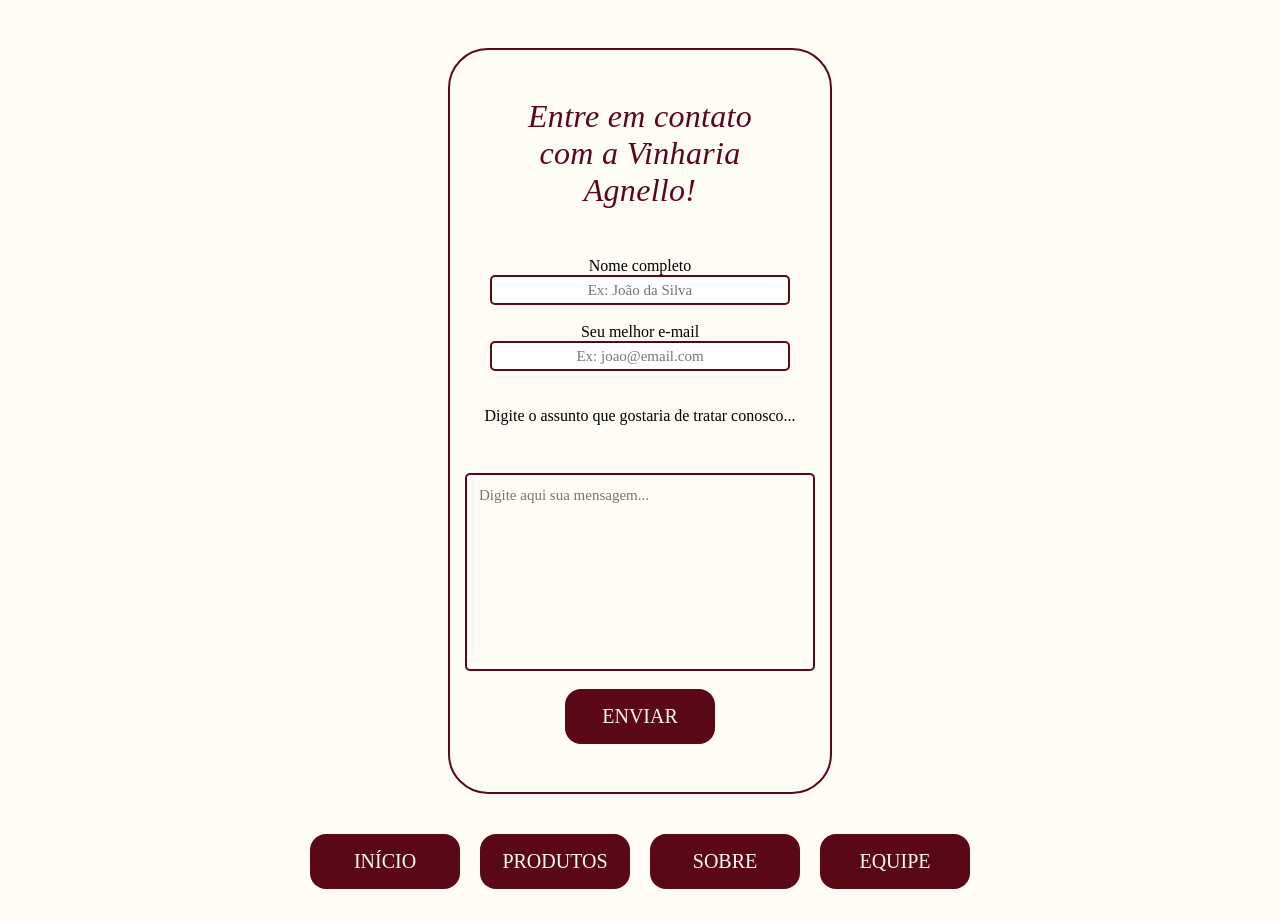
==== src/pages/contatos.html @ ecd4941f "feat: criação do formulário para contato e estilização" ====
<!DOCTYPE html>
<html lang="pt-br">

<head>
    <meta charset="UTF-8">
    <meta name="viewport" content="width=device-width, initial-scale=1.0">
    <title>Formulário | Vinharia Agnello</title>
    <link rel="stylesheet" href="/src/css/contato.css">
    <link rel="stylesheet" href="/src/css/style.css">
</head>

<body>
    <div class="divform">
        <form class="formulario">
            <header class="cabecalho">
                <h1>Entre em contato com a Vinharia Agnello!</h1>
            </header>
            <label for="nameuser">Nome completo</label>
            <input class="inputuser" type="text" name="nameuser" placeholder="Ex: João da Silva" required>
            <br>
            <label for="emailuser">Seu melhor e-mail</label>
            <input class="inputuser" type="email" name="emailuser" placeholder="Ex: joao@email.com" required>
            <br><br>
                <label class="imputuser" for="messageuser">
                    Digite o assunto que gostaria de tratar conosco...
                </label>
            <textarea class="boxtext" name="mensagem" cols="30" rows="10" placeholder="Digite aqui sua mensagem..."
                required></textarea>
            <br>
            <button class="botaoenviar" type="submit">Enviar</button>
        </form>
    </div>
    <section class="botoes">
        <a class="botao" href="/index.html">Início</a>
        <a class="botao" href="./src/pages/produtos.html">Produtos</a>
        <a class="botao" href="/src/pages/sobre.html">Sobre</a>
        <a class="botao" href="#">Equipe</a>
    </section>
</body>

</html>
---- src/css/contato.css ----
* {
    margin: 0;
    padding: 0;
    box-sizing: border-box;
}

.cabecalho h1 {
    color: #5a0816;
    font-family: Georgia, 'Times New Roman', serif;
    font-weight: 300;
    font-style: italic;
    letter-spacing: 0.3px;
    text-align: center;
    margin: 48px;
}

.formulario {
    align-items: center;
    display: flex;
    flex-direction: column;
}

.inputuser{
    border-radius:5px;
    width: 300px;
    height: 30px;
    border: 2px solid #5a0816;
    text-align: center;
    font-size: 15px;
    font-family: Georgia, 'Times New Roman', Times, serif;
}

.botaoenviar {
    width: 150px;
    height: 55px;
    background: #5a0816;
    color: #fffcf6;
    padding: 14px 40px;
    font-size: 20px;
    font-family: Georgia, 'Times New Roman', Times, serif;
    border-radius: 16px;
    border: none;
    text-transform: uppercase;
    display: flex;
    justify-content: center;
    align-items: center;
    transition: transform 0.3s ease, background-color 0.3s ease, box-shadow 0.3s ease;
    margin-bottom: 48px;
    text-align: center;
}

.divform {
    background-color: #fffcf6;
    width: 30%;
    border-radius: 40px;
    border: 2px solid #5a0816;
    display: flex;
    margin:0 auto;
    margin-top: 48px;
}

.boxtext {
    background-color: #fffcf6;
    width: 350px;
    border-radius: 5px;
    text-align: justify;
    border: 2px solid #5a0816;
    display: flex;
    margin:0 auto;
    margin-top: 48px;
    font-size: 15px;
    font-family: Georgia, 'Times New Roman', Times, serif;
    padding: 12px;
    resize: none;
}
---- src/css/style.css ----
* {
    margin: 0;
    padding: 0;
    box-sizing: border-box;
}

body {
    background-color: #fffcf6;
    min-height: 100vh;
    display: flex;
    flex-direction: column;
}

.container-logo {
    flex: 1;
    display: flex;
    flex-direction: column;
    align-items: center;
    justify-content: center;
    margin-top: 48px;
}

.logo {
    width: min(330px, 35vw);
    height: auto;
}

hr {
    width: 300px;
    max-width: 70%;
    height: 2px;
    margin: 16px auto 0;
    border: none;
    background-image: linear-gradient(90deg,
            #00000000,
            #5a0816 50%,
            rgba(0, 0, 0, 0) 100%);
}

.descricao {
    color: #5a0816;
    font-size: clamp(18px, 1.8vw, 24px);
    font-weight: 300;
    font-style: italic;
    font-family: Georgia, 'Times New Roman', serif;
    line-height: 1.5;
    letter-spacing: 0.3px;
    text-align: center;
    max-width: 560px;
    margin: 32px auto 0;
    opacity: 0.85;
}

.botoes {
    width: 100%;
    display: flex;
    justify-content: center;
    align-items: center;
    gap: 20px;
    margin-top: 40px;
}

a {
    color: #fffcf6;
    text-decoration: none;
}

.botao {
    width: 150px;
    height: 55px;
    background: #5a0816;
    color: #fffcf6;
    padding: 14px 40px;
    font-size: 20px;
    font-family: Georgia, 'Times New Roman', Times, serif;
    border-radius: 16px;
    border: none;
    text-transform: uppercase;
    display: flex;
    justify-content: center;
    align-items: center;
    transition: transform 0.3s ease, background-color 0.3s ease, box-shadow 0.3s ease;
    margin-bottom: 32px;
}

.botao:hover {
    background-color: #830c20;
    transform: scale(1.05);
    box-shadow: 5px 5px 5px #1a030677;
    cursor: pointer;
}

.copy {
    flex-shrink: 0;
    padding: 12px 20px 18px;
    font-family: Arial, sans-serif;
    color: #887b62;
    font-size: 11px;
    font-weight: 300;
    letter-spacing: 0.08em;
    text-align: center;
    text-transform: uppercase;
}
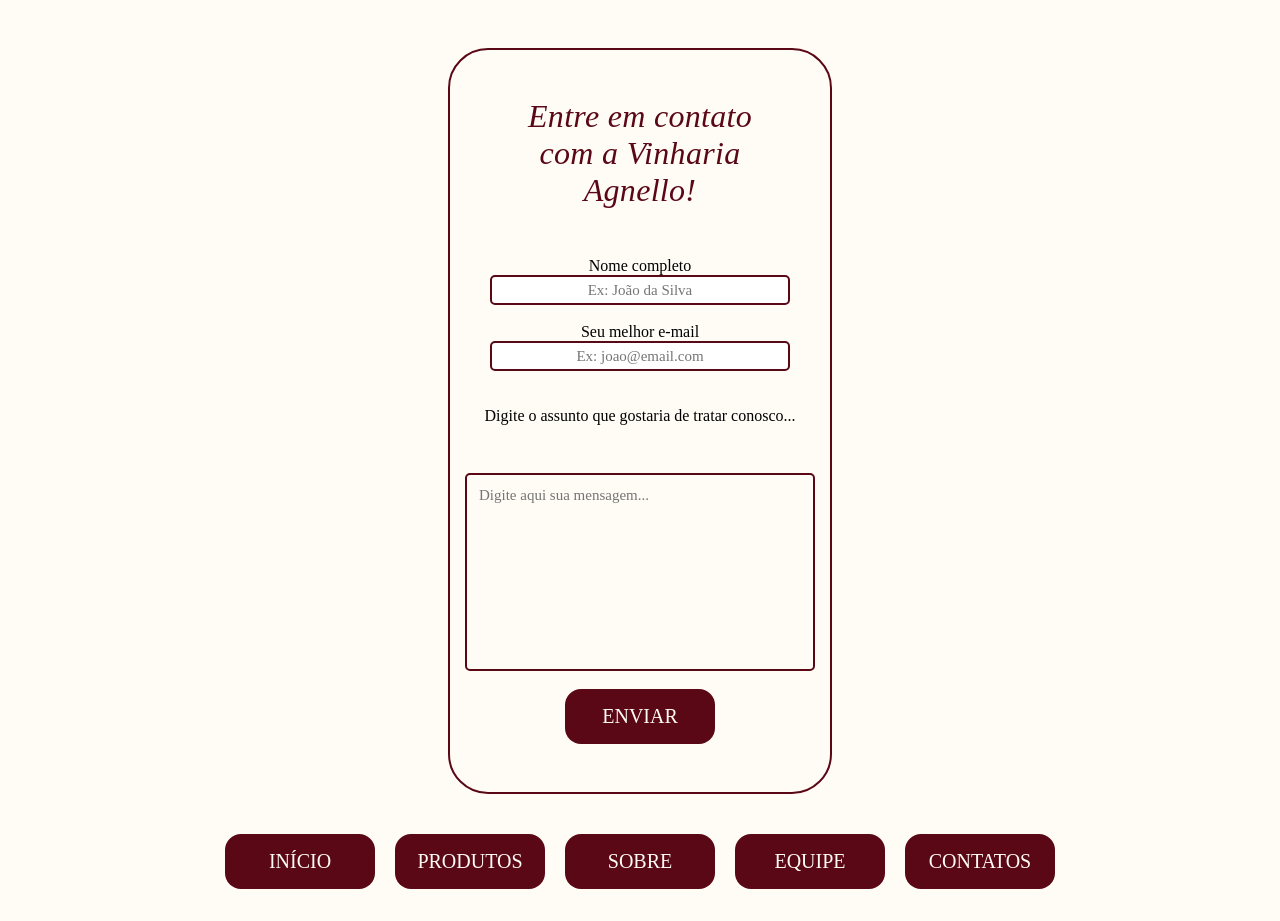
==== commit 7004e199: "fix: ajustando tags e links, identando código com pretier" ====
--- a/src/pages/contatos.html
+++ b/src/pages/contatos.html
@@ -1,41 +1,58 @@
-<!DOCTYPE html>
+<!doctype html>
 <html lang="pt-br">
+  <head>
+    <meta charset="UTF-8" />
+    <meta name="viewport" content="width=device-width, initial-scale=1.0" />
+    <title>Formulário | Vinharia Agnello</title>
+    <link rel="stylesheet" href="/src/css/contato.css" />
+    <link rel="stylesheet" href="/src/css/style.css" />
+  </head>
 
-<head>
-    <meta charset="UTF-8">
-    <meta name="viewport" content="width=device-width, initial-scale=1.0">
-    <title>Formulário | Vinharia Agnello</title>
-    <link rel="stylesheet" href="/src/css/contato.css">
-    <link rel="stylesheet" href="/src/css/style.css">
-</head>
-
-<body>
+  <body>
     <div class="divform">
-        <form class="formulario">
-            <header class="cabecalho">
-                <h1>Entre em contato com a Vinharia Agnello!</h1>
-            </header>
-            <label for="nameuser">Nome completo</label>
-            <input class="inputuser" type="text" name="nameuser" placeholder="Ex: João da Silva" required>
-            <br>
-            <label for="emailuser">Seu melhor e-mail</label>
-            <input class="inputuser" type="email" name="emailuser" placeholder="Ex: joao@email.com" required>
-            <br><br>
-                <label class="imputuser" for="messageuser">
-                    Digite o assunto que gostaria de tratar conosco...
-                </label>
-            <textarea class="boxtext" name="mensagem" cols="30" rows="10" placeholder="Digite aqui sua mensagem..."
-                required></textarea>
-            <br>
-            <button class="botaoenviar" type="submit">Enviar</button>
-        </form>
+      <form class="formulario">
+        <header class="cabecalho">
+          <h1>Entre em contato com a Vinharia Agnello!</h1>
+        </header>
+        <label for="nameuser">Nome completo</label>
+        <input
+          class="inputuser"
+          type="text"
+          name="nameuser"
+          placeholder="Ex: João da Silva"
+          required
+        />
+        <br />
+        <label for="emailuser">Seu melhor e-mail</label>
+        <input
+          class="inputuser"
+          type="email"
+          name="emailuser"
+          placeholder="Ex: joao@email.com"
+          required
+        />
+        <br /><br />
+        <label class="imputuser" for="messageuser">
+          Digite o assunto que gostaria de tratar conosco...
+        </label>
+        <textarea
+          class="boxtext"
+          name="mensagem"
+          cols="30"
+          rows="10"
+          placeholder="Digite aqui sua mensagem..."
+          required
+        ></textarea>
+        <br />
+        <button class="botaoenviar" type="submit">Enviar</button>
+      </form>
     </div>
     <section class="botoes">
-        <a class="botao" href="/index.html">Início</a>
-        <a class="botao" href="./src/pages/produtos.html">Produtos</a>
-        <a class="botao" href="/src/pages/sobre.html">Sobre</a>
-        <a class="botao" href="#">Equipe</a>
+      <a class="botao" href="../../index.html">Início</a>
+      <a class="botao" href="./produtos.html">Produtos</a>
+      <a class="botao" href="./sobre.html">Sobre</a>
+      <a class="botao" href="./equipe.html">Equipe</a>
+      <a class="botao" href="#">Contatos</a>
     </section>
-</body>
-
-</html>+  </body>
+</html>
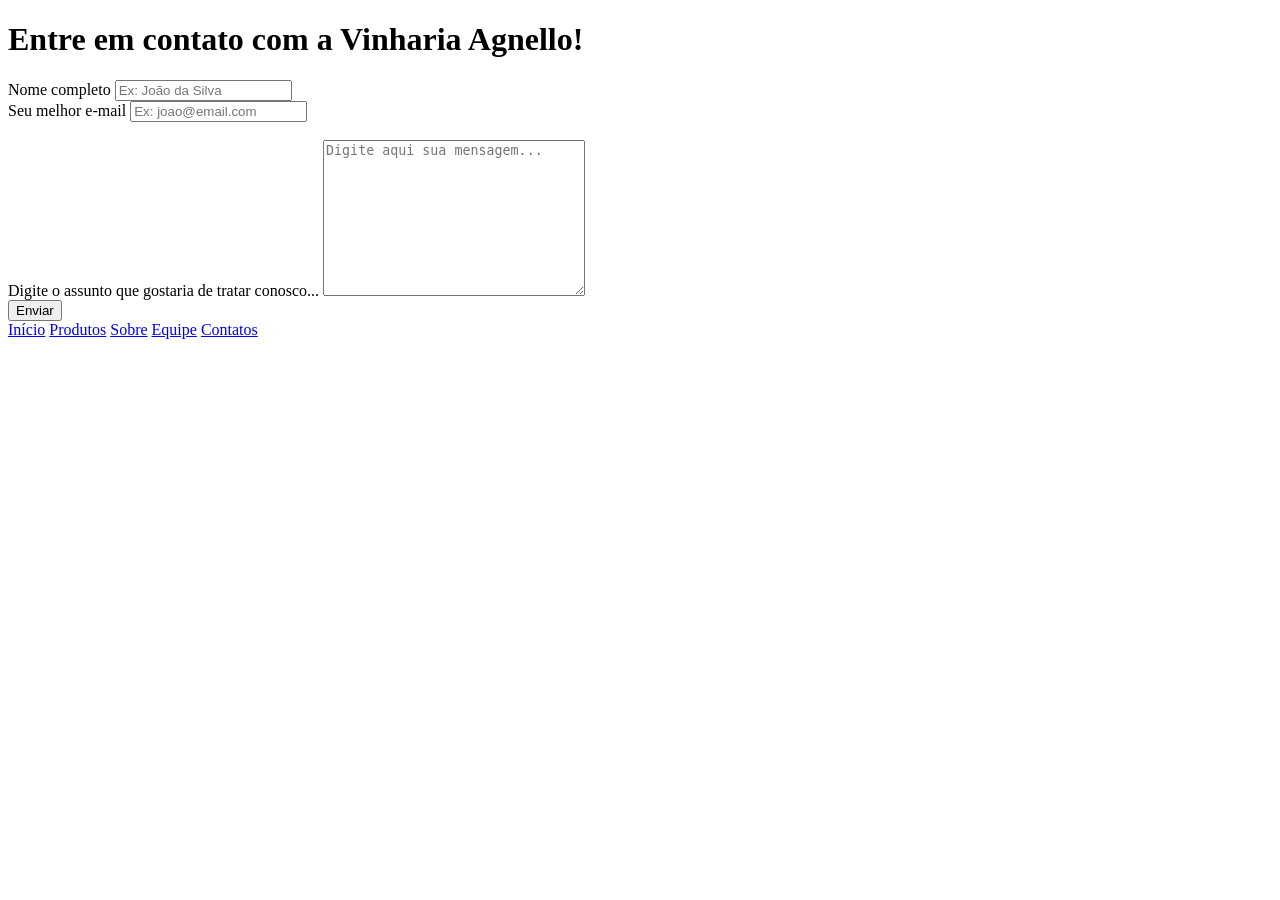
==== commit 5eb1cfb2: "fix: ajusta caminhos do CSS e paginas" ====
--- a/src/pages/contatos.html
+++ b/src/pages/contatos.html
@@ -4,8 +4,8 @@
     <meta charset="UTF-8" />
     <meta name="viewport" content="width=device-width, initial-scale=1.0" />
     <title>Formulário | Vinharia Agnello</title>
-    <link rel="stylesheet" href="/src/css/contato.css" />
-    <link rel="stylesheet" href="/src/css/style.css" />
+    <link rel="stylesheet" href="./src/css/contato.css" />
+    <link rel="stylesheet" href="./src/css/style.css" />
   </head>
 
   <body>
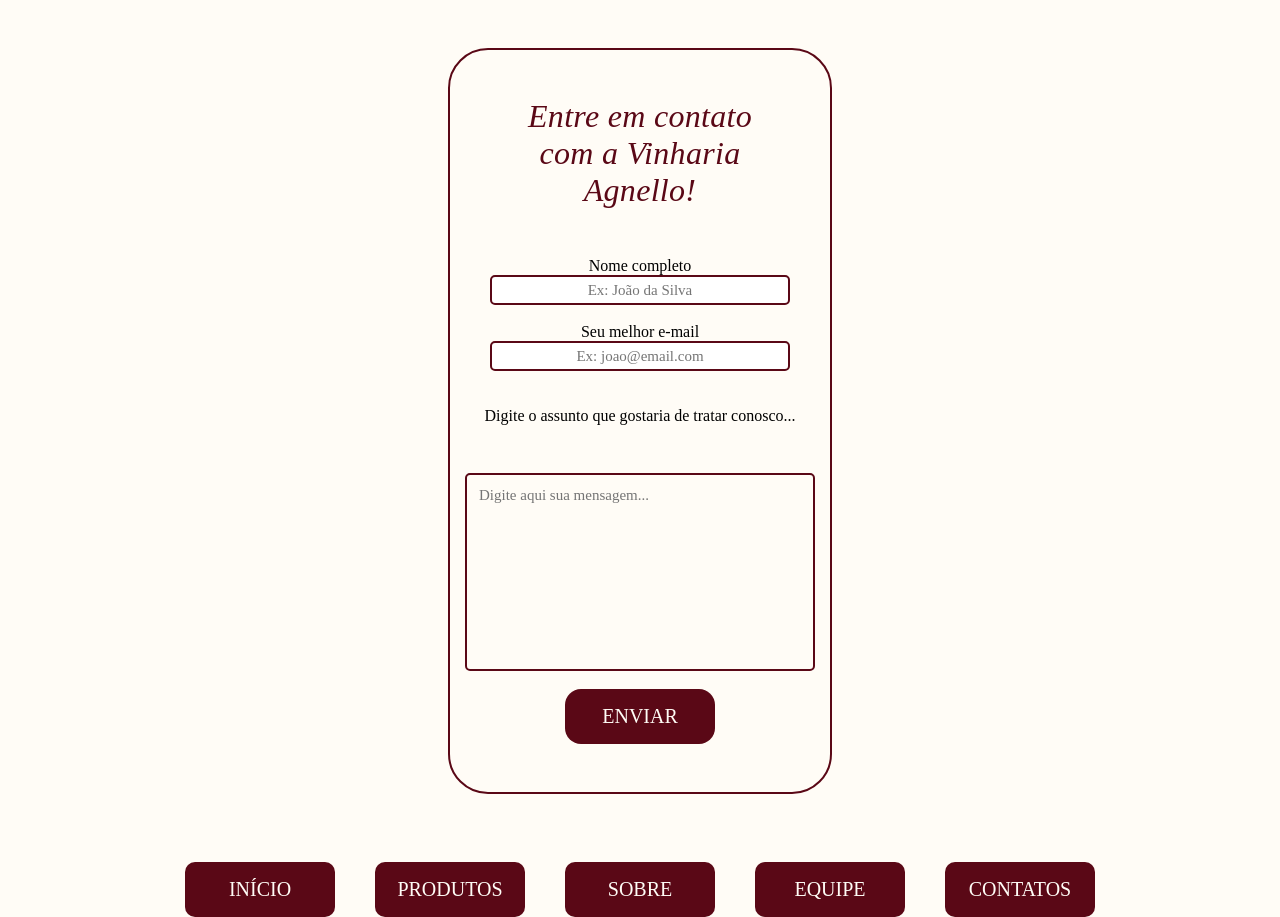
==== commit 28a6396c: "fix: ajustando todos os links de css" ====
--- a/src/pages/contatos.html
+++ b/src/pages/contatos.html
@@ -1,58 +1,42 @@
 <!doctype html>
 <html lang="pt-br">
-  <head>
-    <meta charset="UTF-8" />
-    <meta name="viewport" content="width=device-width, initial-scale=1.0" />
-    <title>Formulário | Vinharia Agnello</title>
-    <link rel="stylesheet" href="./src/css/contato.css" />
-    <link rel="stylesheet" href="./src/css/style.css" />
-  </head>
 
-  <body>
-    <div class="divform">
-      <form class="formulario">
-        <header class="cabecalho">
-          <h1>Entre em contato com a Vinharia Agnello!</h1>
-        </header>
-        <label for="nameuser">Nome completo</label>
-        <input
-          class="inputuser"
-          type="text"
-          name="nameuser"
-          placeholder="Ex: João da Silva"
-          required
-        />
-        <br />
-        <label for="emailuser">Seu melhor e-mail</label>
-        <input
-          class="inputuser"
-          type="email"
-          name="emailuser"
-          placeholder="Ex: joao@email.com"
-          required
-        />
-        <br /><br />
-        <label class="imputuser" for="messageuser">
-          Digite o assunto que gostaria de tratar conosco...
-        </label>
-        <textarea
-          class="boxtext"
-          name="mensagem"
-          cols="30"
-          rows="10"
-          placeholder="Digite aqui sua mensagem..."
-          required
-        ></textarea>
-        <br />
-        <button class="botaoenviar" type="submit">Enviar</button>
-      </form>
-    </div>
-    <section class="botoes">
-      <a class="botao" href="../../index.html">Início</a>
-      <a class="botao" href="./produtos.html">Produtos</a>
-      <a class="botao" href="./sobre.html">Sobre</a>
-      <a class="botao" href="./equipe.html">Equipe</a>
-      <a class="botao" href="#">Contatos</a>
-    </section>
-  </body>
-</html>
+<head>
+  <meta charset="UTF-8" />
+  <meta name="viewport" content="width=device-width, initial-scale=1.0" />
+  <title>Formulário | Vinharia Agnello</title>
+  <link rel="stylesheet" href="../css/contato.css" />
+  <link rel="stylesheet" href="../css/style.css" />
+</head>
+
+<body>
+  <div class="divform">
+    <form class="formulario">
+      <header class="cabecalho">
+        <h1>Entre em contato com a Vinharia Agnello!</h1>
+      </header>
+      <label for="nameuser">Nome completo</label>
+      <input class="inputuser" type="text" name="nameuser" placeholder="Ex: João da Silva" required />
+      <br />
+      <label for="emailuser">Seu melhor e-mail</label>
+      <input class="inputuser" type="email" name="emailuser" placeholder="Ex: joao@email.com" required />
+      <br /><br />
+      <label class="imputuser" for="messageuser">
+        Digite o assunto que gostaria de tratar conosco...
+      </label>
+      <textarea class="boxtext" name="mensagem" cols="30" rows="10" placeholder="Digite aqui sua mensagem..."
+        required></textarea>
+      <br />
+      <button class="botaoenviar" type="submit">Enviar</button>
+    </form>
+  </div>
+  <section class="botoes">
+    <a class="botao" href="../../index.html">Início</a>
+    <a class="botao" href="./produtos.html">Produtos</a>
+    <a class="botao" href="./sobre.html">Sobre</a>
+    <a class="botao" href="./equipe.html">Equipe</a>
+    <a class="botao" href="#">Contatos</a>
+  </section>
+</body>
+
+</html>
--- a/src/css/contato.css
+++ b/src/css/contato.css
@@ -0,0 +1,75 @@
+* {
+    margin: 0;
+    padding: 0;
+    box-sizing: border-box;
+}
+
+.cabecalho h1 {
+    color: #5a0816;
+    font-family: Georgia, 'Times New Roman', serif;
+    font-weight: 300;
+    font-style: italic;
+    letter-spacing: 0.3px;
+    text-align: center;
+    margin: 48px;
+}
+
+.formulario {
+    align-items: center;
+    display: flex;
+    flex-direction: column;
+}
+
+.inputuser{
+    border-radius:5px;
+    width: 300px;
+    height: 30px;
+    border: 2px solid #5a0816;
+    text-align: center;
+    font-size: 15px;
+    font-family: Georgia, 'Times New Roman', Times, serif;
+}
+
+.botaoenviar {
+    width: 150px;
+    height: 55px;
+    background: #5a0816;
+    color: #fffcf6;
+    padding: 14px 40px;
+    font-size: 20px;
+    font-family: Georgia, 'Times New Roman', Times, serif;
+    border-radius: 16px;
+    border: none;
+    text-transform: uppercase;
+    display: flex;
+    justify-content: center;
+    align-items: center;
+    transition: transform 0.3s ease, background-color 0.3s ease, box-shadow 0.3s ease;
+    margin-bottom: 48px;
+    text-align: center;
+}
+
+.divform {
+    background-color: #fffcf6;
+    width: 30%;
+    border-radius: 40px;
+    border: 2px solid #5a0816;
+    display: flex;
+    margin:0 auto;
+    margin-top: 48px;
+}
+
+.boxtext {
+    background-color: #fffcf6;
+    width: 350px;
+    border-radius: 5px;
+    text-align: justify;
+    border: 2px solid #5a0816;
+    display: flex;
+    margin:0 auto;
+    margin-top: 48px;
+    font-size: 15px;
+    font-family: Georgia, 'Times New Roman', Times, serif;
+    padding: 12px;
+    resize: none;
+}
--- a/src/css/style.css
+++ b/src/css/style.css
@@ -0,0 +1,131 @@
+* {
+    margin: 0;
+    padding: 0;
+    box-sizing: border-box;
+}
+
+body {
+    background-color: #fffcf6;
+    min-height: 100vh;
+    display: flex;
+    flex-direction: column;
+}
+
+.container-logo {
+    flex: 1;
+    display: flex;
+    flex-direction: column;
+    align-items: center;
+    justify-content: center;
+    margin-top: 48px;
+}
+
+.logo {
+    width: min(330px, 35vw);
+    height: auto;
+}
+
+hr {
+    width: 300px;
+    max-width: 70%;
+    height: 2px;
+    margin: 16px auto 0;
+    border: none;
+    background-image: linear-gradient(90deg,
+            #00000000,
+            #5a0816 50%,
+            rgba(0, 0, 0, 0) 100%);
+}
+
+.descricao {
+    color: #5a0816;
+    font-size: clamp(18px, 1.8vw, 24px);
+    font-weight: 300;
+    font-style: italic;
+    font-family: Georgia, 'Times New Roman', serif;
+    line-height: 1.5;
+    letter-spacing: 0.3px;
+    text-align: center;
+    max-width: 560px;
+    margin: 32px auto 0;
+    opacity: 0.85;
+}
+
+.botoes {
+    width: 100%;
+    display: flex;
+    justify-content: center;
+    align-items: center;
+    gap: 20px;
+    margin-top: 40px;
+}
+
+a {
+    color: #fffcf6;
+    text-decoration: none;
+}
+
+.botao {
+    width: 150px;
+    height: 55px;
+    background: #5a0816;
+    color: #fffcf6;
+    padding: 14px 40px;
+    font-size: 20px;
+    font-family: Georgia, 'Times New Roman', Times, serif;
+    border-radius: 16px;
+    border: none;
+    text-transform: uppercase;
+    display: flex;
+    justify-content: center;
+    align-items: center;
+    transition: transform 0.3s ease, background-color 0.3s ease, box-shadow 0.3s ease;
+    margin-bottom: 32px;
+}
+
+.botao:hover {
+    background-color: #830c20;
+    transform: scale(1.05);
+    box-shadow: 5px 5px 5px #1a030677;
+    cursor: pointer;
+}
+
+.copy {
+    flex-shrink: 0;
+    padding: 12px 20px 18px;
+    font-family: Arial, sans-serif;
+    color: #887b62;
+    font-size: 11px;
+    font-weight: 300;
+    letter-spacing: 0.08em;
+    text-align: center;
+    text-transform: uppercase;
+}
+
+.botoes {
+    display: flex;
+    justify-content: center;
+    margin-top: 20px;    
+}
+
+a {
+    color: #fffcf6;
+    text-decoration: none;
+}
+
+.botao {
+    background: #5a0816;
+    color: #fffcf6;
+    margin: 48px 10px 0px; 
+    padding: 14px 40px;
+    font-size: 20px;
+    font-family: Georgia, 'Times New Roman', Times, serif;
+    border-radius: 10px;
+    text-transform: upper;
+    transition: transform 0.3s ease;
+}
+.botao:hover {
+    background-color: #830c20;
+    transform: scale(1.1);
+    box-shadow: 5px 5px 5px #1a030677;
+}
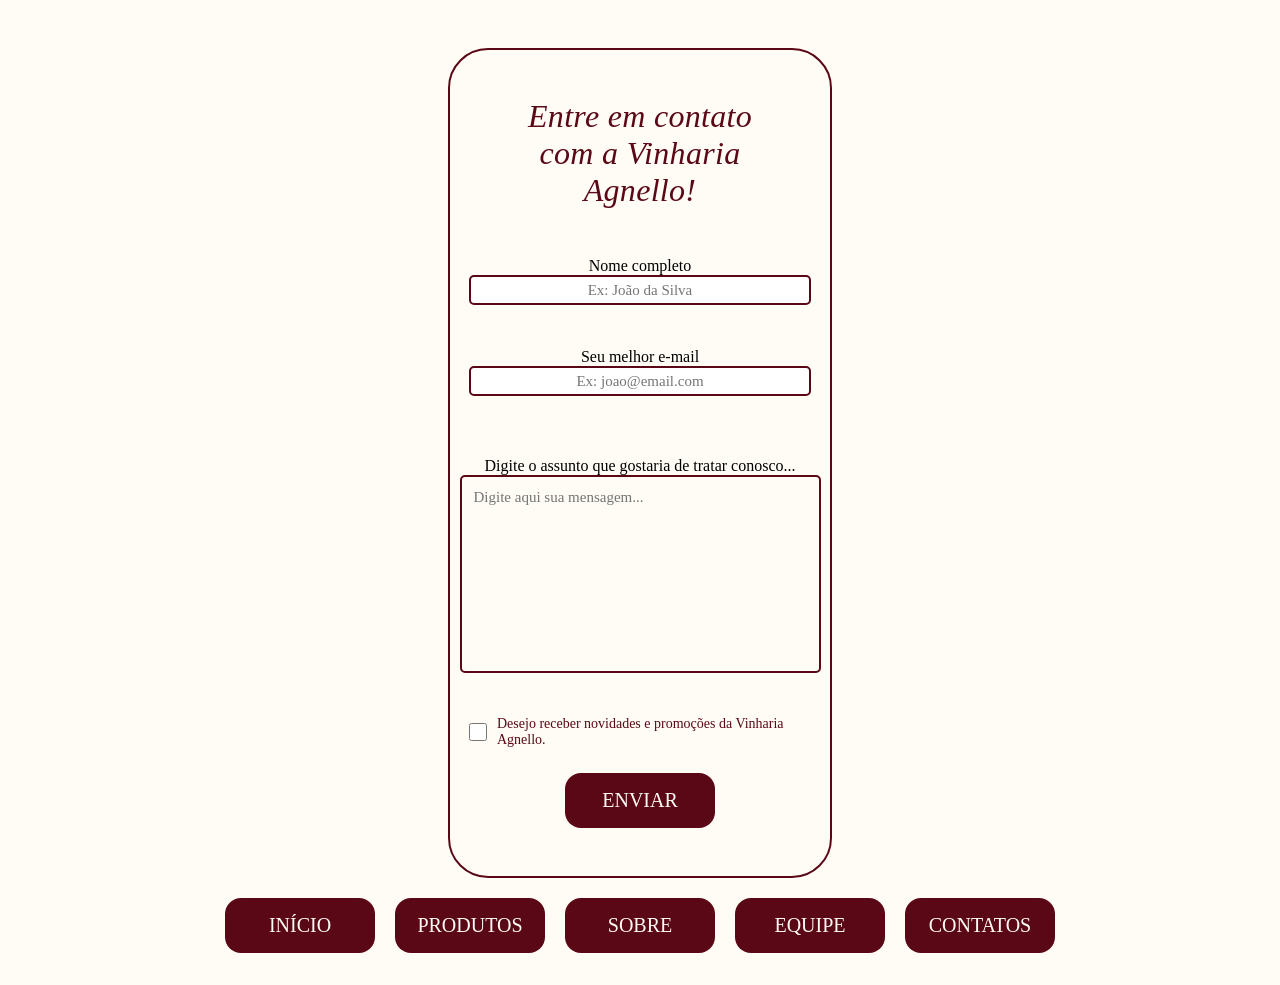
==== commit bd110dba: "feat: adicionando checkbox de novidades ao formulário de contato - efeito de :checked" ====
--- a/src/pages/contatos.html
+++ b/src/pages/contatos.html
@@ -27,6 +27,12 @@
       <textarea class="boxtext" name="mensagem" cols="30" rows="10" placeholder="Digite aqui sua mensagem..."
         required></textarea>
       <br />
+      <div class="grupo-checkbox">
+        <input type="checkbox" id="novidades" name="novidades" />
+        <label for="novidades">
+          Desejo receber novidades e promoções da Vinharia Agnello.
+        </label>
+      </div>
       <button class="botaoenviar" type="submit">Enviar</button>
     </form>
   </div>
--- a/src/css/contato.css
+++ b/src/css/contato.css
@@ -22,12 +22,13 @@
 
 .inputuser{
     border-radius:5px;
-    width: 300px;
+    width: 90%;
     height: 30px;
     border: 2px solid #5a0816;
     text-align: center;
     font-size: 15px;
     font-family: Georgia, 'Times New Roman', Times, serif;
+    margin-bottom: 25px;
 }
 
 .botaoenviar {
@@ -49,6 +50,13 @@
     text-align: center;
 }
 
+.botaoenviar:hover{
+    background-color: #830c20;
+    transform: scale(1.05);
+    box-shadow: 5px 5px 5px #1a030677;
+    cursor: pointer;
+}
+
 .divform {
     background-color: #fffcf6;
     width: 30%;
@@ -61,15 +69,60 @@
 
 .boxtext {
     background-color: #fffcf6;
-    width: 350px;
+    width: 95%;
     border-radius: 5px;
     text-align: justify;
     border: 2px solid #5a0816;
     display: flex;
     margin:0 auto;
-    margin-top: 48px;
     font-size: 15px;
     font-family: Georgia, 'Times New Roman', Times, serif;
     padding: 12px;
     resize: none;
-}+    margin-bottom: 25px;
+}
+
+.inputuser:focus {
+    outline: none;
+    border: 3px solid #5a0816;
+    transform: scale(1.05);
+}
+
+.boxtext:focus {
+    outline: none;
+    border: 3px solid #5a0816;
+    transform: scale(1.05);
+}
+
+
+.grupo-checkbox {
+    width: 90%;
+    display: flex;
+    align-items: center;
+    gap: 10px;
+    margin-bottom: 25px;
+    font-family: Georgia, 'Times New Roman', Times, serif;
+    font-size: 14px;
+    color: #5a0816;
+}
+
+.grupo-checkbox input[type="checkbox"] {
+    width: 18px;
+    height: 18px;
+    accent-color: #5a0816;
+    cursor: pointer;
+    flex-shrink: 0;
+}
+
+.grupo-checkbox input[type="checkbox"]:checked {
+    accent-color: #830c20;
+}
+
+.grupo-checkbox input[type="checkbox"]:checked + label {
+    font-weight: bold;
+    color: #830c20;
+}
+
+.grupo-checkbox label {
+    cursor: pointer;
+}
--- a/src/css/style.css
+++ b/src/css/style.css
@@ -90,7 +90,7 @@
     cursor: pointer;
 }
 
-.copy {
+/* .copy {
     flex-shrink: 0;
     padding: 12px 20px 18px;
     font-family: Arial, sans-serif;
@@ -100,7 +100,7 @@
     letter-spacing: 0.08em;
     text-align: center;
     text-transform: uppercase;
-}
+} */
 
 .botoes {
     display: flex;
@@ -113,19 +113,59 @@
     text-decoration: none;
 }
 
-.botao {
-    background: #5a0816;
+::selection {
+    background-color: #5a0816;
     color: #fffcf6;
-    margin: 48px 10px 0px; 
-    padding: 14px 40px;
-    font-size: 20px;
+}
+
+details summary {
     font-family: Georgia, 'Times New Roman', Times, serif;
-    border-radius: 10px;
-    text-transform: upper;
-    transition: transform 0.3s ease;
+    font-weight: bold;
+    color: #5a0816;
+    margin: 24px 0;
+    font-size: 24px;
+    text-align: center;
+    animation: glow 3s infinite;
+    transition: .3s ease-in-out;
+    
 }
-.botao:hover {
-    background-color: #830c20;
-    transform: scale(1.1);
-    box-shadow: 5px 5px 5px #1a030677;
+
+details[open] summary {
+    transition: 0.2s ease-in-out;
+}
+
+.summary-titulo:hover{
+    transform: scale(1.05);
+}
+
+@keyframes glow {
+    0% {opacity: 50%;}
+    50% {opacity: 100%;}
+    100% {opacity: 50%;}
+}
+
+.barra {
+    width: 100%;
+    font-size: 14px;
+    font-family: Georgia, 'Times New Roman', serif;
+    color: white;
+    background-color: #5a0816;
+    overflow: hidden;
+}
+
+.barra p {
+    margin-top: 4px;
+    margin-bottom: 4px;
+    animation: deslizar 50s linear infinite;
+    white-space: nowrap;
+    letter-spacing: 0.7px;
+} 
+
+@keyframes deslizar {
+    from {
+        transform: translateX(100vw);
+    }
+    to {
+        transform: translateX(-100vw);
+    }
 }
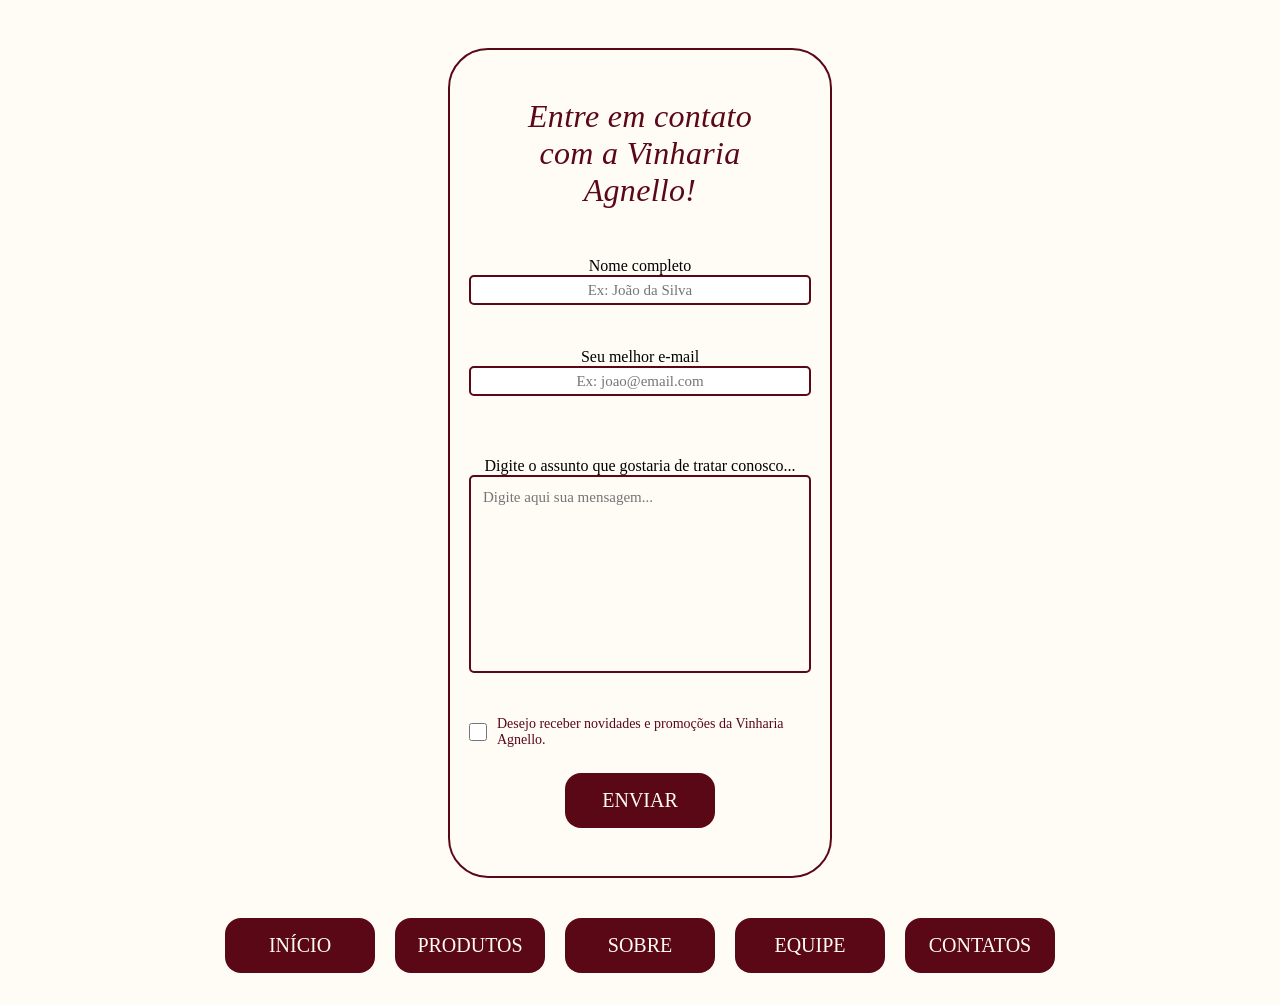
==== commit 67bd744d: "feat: adiciona arquivo efeitos.css e atualiza importacoes de estilo" ====
--- a/src/pages/contatos.html
+++ b/src/pages/contatos.html
@@ -7,6 +7,7 @@
   <title>Formulário | Vinharia Agnello</title>
   <link rel="stylesheet" href="../css/contato.css" />
   <link rel="stylesheet" href="../css/style.css" />
+  <link rel="stylesheet" href="../css/efeitos.css">
 </head>
 
 <body>
--- a/src/css/contato.css
+++ b/src/css/contato.css
@@ -20,8 +20,8 @@
     flex-direction: column;
 }
 
-.inputuser{
-    border-radius:5px;
+.inputuser {
+    border-radius: 5px;
     width: 90%;
     height: 30px;
     border: 2px solid #5a0816;
@@ -45,16 +45,8 @@
     display: flex;
     justify-content: center;
     align-items: center;
-    transition: transform 0.3s ease, background-color 0.3s ease, box-shadow 0.3s ease;
     margin-bottom: 48px;
     text-align: center;
-}
-
-.botaoenviar:hover{
-    background-color: #830c20;
-    transform: scale(1.05);
-    box-shadow: 5px 5px 5px #1a030677;
-    cursor: pointer;
 }
 
 .divform {
@@ -63,37 +55,24 @@
     border-radius: 40px;
     border: 2px solid #5a0816;
     display: flex;
-    margin:0 auto;
+    margin: 0 auto;
     margin-top: 48px;
 }
 
 .boxtext {
     background-color: #fffcf6;
-    width: 95%;
+    width: 90%;
     border-radius: 5px;
     text-align: justify;
     border: 2px solid #5a0816;
     display: flex;
-    margin:0 auto;
+    margin: 0 auto;
     font-size: 15px;
     font-family: Georgia, 'Times New Roman', Times, serif;
     padding: 12px;
     resize: none;
     margin-bottom: 25px;
 }
-
-.inputuser:focus {
-    outline: none;
-    border: 3px solid #5a0816;
-    transform: scale(1.05);
-}
-
-.boxtext:focus {
-    outline: none;
-    border: 3px solid #5a0816;
-    transform: scale(1.05);
-}
-
 
 .grupo-checkbox {
     width: 90%;
@@ -110,17 +89,7 @@
     width: 18px;
     height: 18px;
     accent-color: #5a0816;
-    cursor: pointer;
     flex-shrink: 0;
-}
-
-.grupo-checkbox input[type="checkbox"]:checked {
-    accent-color: #830c20;
-}
-
-.grupo-checkbox input[type="checkbox"]:checked + label {
-    font-weight: bold;
-    color: #830c20;
 }
 
 .grupo-checkbox label {
--- a/src/css/style.css
+++ b/src/css/style.css
@@ -9,6 +9,7 @@
     min-height: 100vh;
     display: flex;
     flex-direction: column;
+    overflow-x: clip;
 }
 
 .container-logo {
@@ -79,69 +80,7 @@
     display: flex;
     justify-content: center;
     align-items: center;
-    transition: transform 0.3s ease, background-color 0.3s ease, box-shadow 0.3s ease;
     margin-bottom: 32px;
-}
-
-.botao:hover {
-    background-color: #830c20;
-    transform: scale(1.05);
-    box-shadow: 5px 5px 5px #1a030677;
-    cursor: pointer;
-}
-
-/* .copy {
-    flex-shrink: 0;
-    padding: 12px 20px 18px;
-    font-family: Arial, sans-serif;
-    color: #887b62;
-    font-size: 11px;
-    font-weight: 300;
-    letter-spacing: 0.08em;
-    text-align: center;
-    text-transform: uppercase;
-} */
-
-.botoes {
-    display: flex;
-    justify-content: center;
-    margin-top: 20px;    
-}
-
-a {
-    color: #fffcf6;
-    text-decoration: none;
-}
-
-::selection {
-    background-color: #5a0816;
-    color: #fffcf6;
-}
-
-details summary {
-    font-family: Georgia, 'Times New Roman', Times, serif;
-    font-weight: bold;
-    color: #5a0816;
-    margin: 24px 0;
-    font-size: 24px;
-    text-align: center;
-    animation: glow 3s infinite;
-    transition: .3s ease-in-out;
-    
-}
-
-details[open] summary {
-    transition: 0.2s ease-in-out;
-}
-
-.summary-titulo:hover{
-    transform: scale(1.05);
-}
-
-@keyframes glow {
-    0% {opacity: 50%;}
-    50% {opacity: 100%;}
-    100% {opacity: 50%;}
 }
 
 .barra {
@@ -156,16 +95,7 @@
 .barra p {
     margin-top: 4px;
     margin-bottom: 4px;
-    animation: deslizar 50s linear infinite;
     white-space: nowrap;
     letter-spacing: 0.7px;
-} 
+}
 
-@keyframes deslizar {
-    from {
-        transform: translateX(100vw);
-    }
-    to {
-        transform: translateX(-100vw);
-    }
-}
--- a/src/css/efeitos.css
+++ b/src/css/efeitos.css
@@ -0,0 +1,82 @@
+.botao, .botaoenviar {
+    transition: transform 0.3s ease, background-color 0.3s ease, box-shadow 0.3s ease;
+}
+
+.botao:hover, .botaoenviar:hover {
+    background-color: #830c20;
+    transform: scale(1.05);
+    box-shadow: 5px 5px 5px #1a030677;
+    cursor: pointer;
+}
+
+.inputuser, .boxtext {
+    transition: .2s ease-in;
+}
+
+.inputuser:focus, .boxtext:focus {
+    outline: none;
+    border: 3px solid #5a0816;
+    transform: scale(1.05);
+}
+
+.foto-vinho, .foto-galeria {
+    transition: .2s ease-in;
+}
+
+.foto-vinho:hover, .foto-galeria:hover {
+    transform: scale(1.05);
+    cursor: pointer;
+}
+
+nav a {
+    transition: .2s ease-in;
+}
+
+nav a:hover, .summary-titulo:hover {
+    transform: scale(1.05);
+    cursor: pointer;
+}
+
+li a:hover {
+    color: #5a0816;
+    font-size: medium;
+}
+
+::selection {
+    background-color: #5a0816;
+    color: #fffcf6;
+}
+
+details summary {
+    font-family: Georgia, 'Times New Roman', Times, serif;
+    font-weight: bold;
+    color: #5a0816;
+    margin: 24px 0;
+    font-size: 24px;
+    text-align: center;
+    animation: glow 3s infinite;
+    transition: .3s ease-in-out;
+}
+
+details[open] summary {
+    transition: 0.2s ease-in-out;
+}
+
+@keyframes glow {
+    0% { opacity: 50%; }
+    50% { opacity: 100%; }
+    100% { opacity: 50%; }
+}
+
+.barra p {
+    animation: deslizar 50s linear infinite;
+}
+
+@keyframes deslizar {
+    from {
+        transform: translateX(100vw);
+    }
+    to {
+        transform: translateX(-100vw);
+    }
+}
